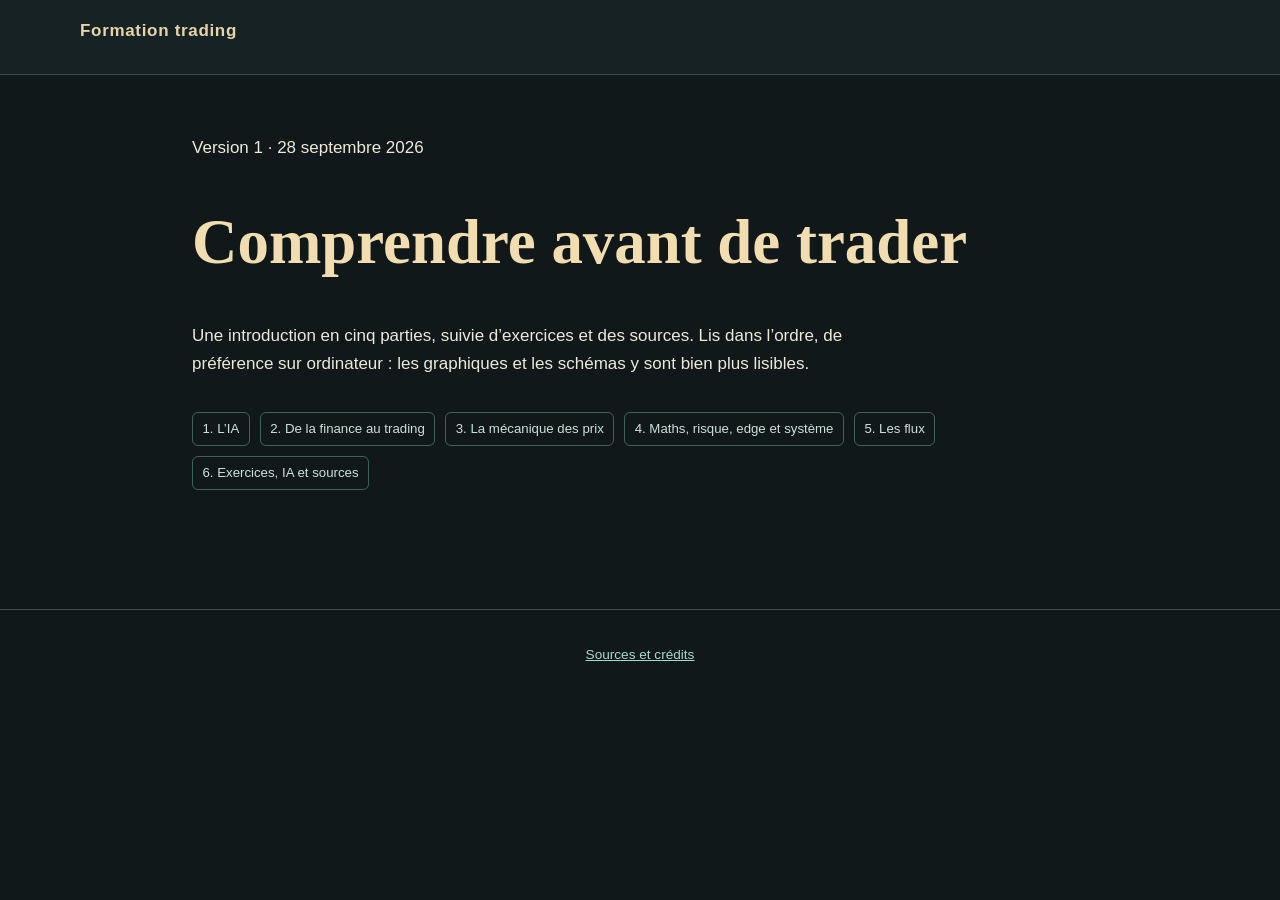
==== index.html @ 9b66ea4e "Formation trading gratuite, version 1 du 28/09/2026 Co-Authored-By: Claude Opus 5.5 (1M context) <no" ====
<!doctype html><html lang="fr"><head><meta charset="utf-8"><meta name="viewport" content="width=device-width, initial-scale=1"><title>Formation trading · Comprendre avant de trader</title><link rel="stylesheet" href="style.css"></head><body><header><span class="brand">Formation trading</span></header><main><p class="eyebrow">Version 1 · 28 septembre 2026</p><h1>Comprendre avant de trader</h1><p>Une introduction en cinq parties, suivie d’exercices et des sources. Lis dans l’ordre, de préférence sur ordinateur : les graphiques et les schémas y sont bien plus lisibles.</p><nav class="toc" aria-label="Sommaire"><a href="1.html" class="">1. L’IA</a><a href="2.html" class="">2. De la finance au trading</a><a href="3.html" class="">3. La mécanique des prix</a><a href="4.html" class="">4. Maths, risque, edge et système</a><a href="5.html" class="">5. Les flux</a><a href="6.html" >6. Exercices, IA et sources</a></nav></main><footer><a href="6.html#sources">Sources et crédits</a></footer></body></html>
---- style.css ----
:root{font-family:Inter,Segoe UI,Arial,sans-serif;color:#ede9dd;background:#111819;font-size:17px;line-height:1.65}*{box-sizing:border-box}body{margin:0}a{color:#a7d9c9}a:hover{color:#fff}header{background:#162223;border-bottom:1px solid #38504c;padding:1rem max(1rem,calc((100vw - 1120px)/2));position:relative}.brand{display:block;color:#e7d4aa;text-decoration:none;font-weight:700;letter-spacing:.04em;margin-bottom:.7rem}nav[aria-label=Sommaire]{display:flex;gap:.6rem;flex-wrap:wrap}nav[aria-label=Sommaire] a{font-size:.78rem;line-height:1.25;padding:.45rem .55rem;border:1px solid #41625b;border-radius:.35rem;text-decoration:none;color:#cae2d9}.active,nav a:hover{background:#29463f}main{max-width:940px;margin:auto;padding:2.5rem 1.3rem 5rem}h1,h2,h3{font-family:Georgia,serif;line-height:1.2;color:#f1ddaf}h1{font-size:clamp(2.2rem,5vw,3.7rem)}h2{font-size:1.8rem;margin-top:2.8rem;border-top:1px solid #40514b;padding-top:1.3rem}h3{font-size:1.3rem;margin-top:2rem}p,li{max-width:76ch}ul,ol{padding-left:1.5rem}blockquote{background:#23312e;border-left:4px solid #b7ad79;margin:1.4rem 0;padding:.5rem 1.2rem}blockquote p{margin:.5rem 0}mark{background:#665330;color:#fff0c8;padding:.05rem .2rem}table{display:block;overflow-x:auto;border-collapse:collapse;max-width:100%;font-size:.88rem}th,td{border:1px solid #50635d;padding:.45rem .65rem;min-width:120px}th{background:#23312e}code{font-family:Consolas,monospace}pre{overflow-x:auto;background:#202b2a;padding:1rem;border-radius:.4rem}pre code{white-space:pre-wrap}.draft{border-left:3px solid #cfad6c;padding:.6rem 1rem;background:#2b2922;color:#f3dfb5}.figure{border:1px solid #547469;background:#1b2a28;border-radius:1rem;padding:1rem;margin:2rem 0}.figure figcaption{font-family:Georgia,serif;font-size:1.35rem;color:#f1ddaf;font-weight:700}.figure ol{display:grid;grid-template-columns:repeat(4,minmax(0,1fr));gap:.65rem;list-style:none;padding:0}.figure li{background:#29413b;border-top:4px solid #c8af75;border-radius:.45rem;padding:.8rem;min-height:10rem}.figure li strong{display:block;color:#fff}.figure li p{font-size:.84rem;margin:.5rem 0}.step{display:block;color:#d6bf89;font-size:1.5rem;font-weight:800}.figure small{color:#b9cbc3}.pager{display:flex;justify-content:space-between;gap:1rem;border-top:1px solid #40514b;padding-top:1.5rem;margin-top:4rem}.toc{display:grid;grid-template-columns:repeat(2,minmax(0,1fr));gap:.7rem;margin:2rem 0}.toc a{border:1px solid #547469;padding:1rem;border-radius:.5rem;text-decoration:none}footer{border-top:1px solid #40514b;text-align:center;padding:2rem;color:#b6c5bd;font-size:.8rem}.skip{position:absolute;left:-10000px}.skip:focus{left:1rem;top:1rem;background:#fff;color:#111;padding:.5rem;z-index:10}@media(max-width:680px){main{padding:1.3rem 1rem 3rem}nav[aria-label=Sommaire]{overflow-x:auto;flex-wrap:nowrap;padding-bottom:.3rem}nav[aria-label=Sommaire] a{white-space:nowrap}.figure ol,.toc{grid-template-columns:1fr 1fr}.figure li{min-height:0}}@media(max-width:420px){.figure ol,.toc{grid-template-columns:1fr}}
.capture{margin:2rem 0}.capture img{display:block;max-width:100%;height:auto;border:1px solid #547469;border-radius:.4rem}.capture figcaption{font-size:.84rem;color:#b9cbc3;margin-top:.5rem}

/* Figures animées : couleurs de la charte existante, un geste par état. */
.scene{display:block;width:100%;height:auto;margin:.4rem 0 .8rem;font-family:inherit}
.scene text{fill:#ede9dd}.scene .doux{fill:#b9cbc3}.scene .or{fill:#e7d4aa}.scene .up{fill:#8fd1b4}.scene .dn{fill:#e39a86}
.scene .grille{stroke:#40514b;stroke-width:1}.scene .cadre{fill:#1f302d;stroke:#40514b}.scene .boite{fill:#29413b;stroke:#547469}
.scene .jeton{fill:#b9cbc3}.scene .barre,.scene .vol{fill:#6f8d85}.scene .bougie{fill:#a7d9c9}.scene .point{fill:#a7d9c9}
.scene .or-plein,.scene .tete{fill:#c8af75}.scene .prix{stroke:#ede9dd;stroke-width:2.5}.scene .vwap{stroke:#c8af75;stroke-width:3}
.scene .bande{stroke:#c8af75;stroke-width:1.5;stroke-dasharray:6 5}.scene .repere{stroke:#c8af75;stroke-width:1.5;stroke-dasharray:5 5}
.scene .fleche,.scene .fleche-up,.scene .retour{stroke:#c8af75;stroke-width:2}.scene .fleche-up{stroke:#8fd1b4}.scene .retour{stroke-dasharray:6 5}
.scene .up-l{stroke:#8fd1b4;stroke-width:3}.scene .or-l{stroke:#c8af75;stroke-width:3}.scene .dn-l{stroke:#e39a86;stroke-width:3}
.anim [class*=" k"],.anim [class^="k"],.anim [class*=" only"]{opacity:0;transition:opacity .5s ease,stroke-dashoffset 1.1s ease,transform .6s ease}
.anim .draw{stroke-dasharray:1;stroke-dashoffset:1}.anim .retour.draw{stroke-dasharray:none}
.anim .grow{transform:scaleX(0);transform-box:fill-box;transform-origin:left}
.anim .o2,.anim .o4{transition:opacity .35s ease}
.figure.anim li{transition:border-color .3s,background .3s}.figure.anim li.on{background:#335249;border-top-color:#f1ddaf}
.rejouer,.choix button{font:inherit;font-size:.82rem;color:#e7d4aa;background:none;border:1px solid #547469;border-radius:.35rem;padding:.35rem .7rem;cursor:pointer;margin:.2rem .4rem .2rem 0}
.rejouer:hover,.choix button:hover{background:#29463f}.choix{margin:.3rem 0}.verdict{margin:.4rem 0;color:#f3dfb5;min-height:1.4em}
@media(prefers-reduced-motion:reduce){.anim *{transition:none!important}}
.anim[data-state="1"] .k1,.anim[data-state="2"] .k1,.anim[data-state="3"] .k1,.anim[data-state="4"] .k1{opacity:1;stroke-dashoffset:0;transform:none}
.anim[data-state="1"] .o1,.anim[data-state="2"] .o1,.anim[data-state="3"] .o1,.anim[data-state="4"] .o1{opacity:0}
.anim[data-state="1"] .only1{opacity:1;stroke-dashoffset:0}
.anim[data-state="2"] .k2,.anim[data-state="3"] .k2,.anim[data-state="4"] .k2{opacity:1;stroke-dashoffset:0;transform:none}
.anim[data-state="2"] .o2,.anim[data-state="3"] .o2,.anim[data-state="4"] .o2{opacity:0}
.anim[data-state="2"] .only2{opacity:1;stroke-dashoffset:0}
.anim[data-state="3"] .k3,.anim[data-state="4"] .k3{opacity:1;stroke-dashoffset:0;transform:none}
.anim[data-state="3"] .o3,.anim[data-state="4"] .o3{opacity:0}
.anim[data-state="3"] .only3{opacity:1;stroke-dashoffset:0}
.anim[data-state="4"] .k4{opacity:1;stroke-dashoffset:0;transform:none}
.anim[data-state="4"] .o4{opacity:0}
.anim[data-state="4"] .only4{opacity:1;stroke-dashoffset:0}
@media(max-width:680px){.scene-wrap{overflow-x:auto}.scene{min-width:560px}}
@media(max-width:420px){.figure.anim ol{grid-template-columns:1fr 1fr}.figure.anim li{padding:.6rem}.figure.anim li p{font-size:.78rem}}
.choix .question{margin:.2rem 0 .4rem;color:#e7d4aa;font-weight:700}
.zoom{cursor:zoom-in}.fige{overflow:hidden}
.visionneuse{position:fixed;inset:0;z-index:20;background:rgba(8,12,12,.93);display:flex;align-items:center;justify-content:center;padding:3.5rem 1rem 1rem;cursor:zoom-out}
.visionneuse[hidden]{display:none}.visionneuse img{max-width:100%;max-height:100%;border-radius:.4rem}
.fermer{position:absolute;top:.8rem;right:.8rem;font:inherit;font-size:.95rem;color:#111;background:#e7d4aa;border:0;border-radius:.35rem;padding:.45rem .8rem;cursor:pointer}
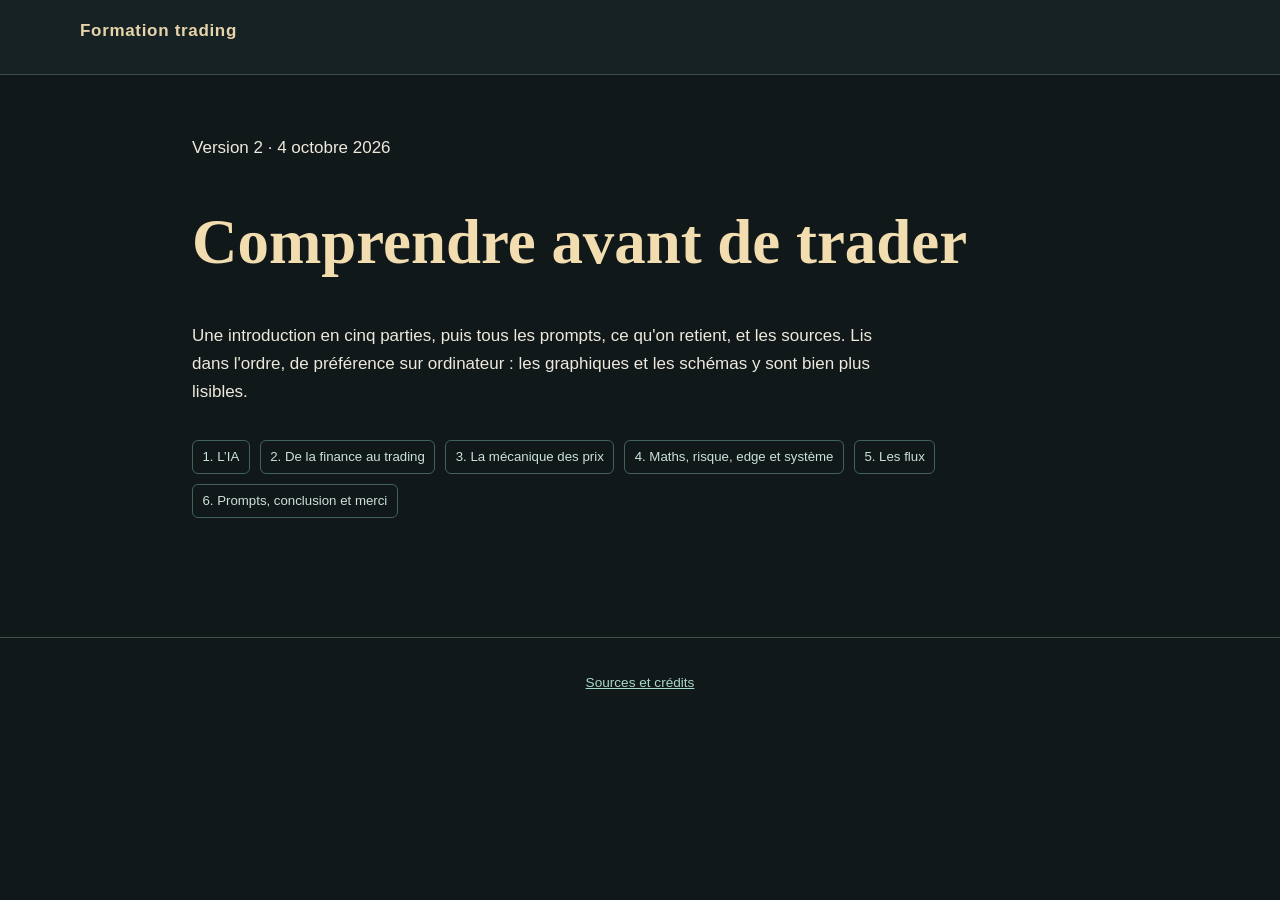
==== commit 7ba9db32: "Version 2 du 04/10/2026 : relecture complète intégrée, 8 nouvelles animations, images libres, prompt" ====
--- a/index.html
+++ b/index.html
@@ -1 +1 @@
-<!doctype html><html lang="fr"><head><meta charset="utf-8"><meta name="viewport" content="width=device-width, initial-scale=1"><title>Formation trading · Comprendre avant de trader</title><link rel="stylesheet" href="style.css"></head><body><header><span class="brand">Formation trading</span></header><main><p class="eyebrow">Version 1 · 28 septembre 2026</p><h1>Comprendre avant de trader</h1><p>Une introduction en cinq parties, suivie d’exercices et des sources. Lis dans l’ordre, de préférence sur ordinateur : les graphiques et les schémas y sont bien plus lisibles.</p><nav class="toc" aria-label="Sommaire"><a href="1.html" class="">1. L’IA</a><a href="2.html" class="">2. De la finance au trading</a><a href="3.html" class="">3. La mécanique des prix</a><a href="4.html" class="">4. Maths, risque, edge et système</a><a href="5.html" class="">5. Les flux</a><a href="6.html" >6. Exercices, IA et sources</a></nav></main><footer><a href="6.html#sources">Sources et crédits</a></footer></body></html>+<!doctype html><html lang="fr"><head><meta charset="utf-8"><meta name="viewport" content="width=device-width, initial-scale=1"><title>Formation trading · Comprendre avant de trader</title><link rel="stylesheet" href="style.css"></head><body><header><span class="brand">Formation trading</span></header><main><p class="eyebrow">Version 2 · 4 octobre 2026</p><h1>Comprendre avant de trader</h1><p>Une introduction en cinq parties, puis tous les prompts, ce qu'on retient, et les sources. Lis dans l'ordre, de préférence sur ordinateur : les graphiques et les schémas y sont bien plus lisibles.</p><nav class="toc" aria-label="Sommaire"><a href="1.html" class="">1. L’IA</a><a href="2.html" class="">2. De la finance au trading</a><a href="3.html" class="">3. La mécanique des prix</a><a href="4.html" class="">4. Maths, risque, edge et système</a><a href="5.html" class="">5. Les flux</a><a href="6.html" >6. Prompts, conclusion et merci</a></nav></main><footer><a href="6.html#sources">Sources et crédits</a></footer></body></html>
--- a/style.css
+++ b/style.css
@@ -7,10 +7,11 @@
 .scene .grille{stroke:#40514b;stroke-width:1}.scene .cadre{fill:#1f302d;stroke:#40514b}.scene .boite{fill:#29413b;stroke:#547469}
 .scene .jeton{fill:#b9cbc3}.scene .barre,.scene .vol{fill:#6f8d85}.scene .bougie{fill:#a7d9c9}.scene .point{fill:#a7d9c9}
 .scene .or-plein,.scene .tete{fill:#c8af75}.scene .prix{stroke:#ede9dd;stroke-width:2.5}.scene .vwap{stroke:#c8af75;stroke-width:3}
+#figure-18 .scene text.k4{fill:#1f302d}
 .scene .bande{stroke:#c8af75;stroke-width:1.5;stroke-dasharray:6 5}.scene .repere{stroke:#c8af75;stroke-width:1.5;stroke-dasharray:5 5}
 .scene .fleche,.scene .fleche-up,.scene .retour{stroke:#c8af75;stroke-width:2}.scene .fleche-up{stroke:#8fd1b4}.scene .retour{stroke-dasharray:6 5}
 .scene .up-l{stroke:#8fd1b4;stroke-width:3}.scene .or-l{stroke:#c8af75;stroke-width:3}.scene .dn-l{stroke:#e39a86;stroke-width:3}
-.anim [class*=" k"],.anim [class^="k"],.anim [class*=" only"]{opacity:0;transition:opacity .5s ease,stroke-dashoffset 1.1s ease,transform .6s ease}
+.anim [class*=" k"],.anim [class^="k"],.anim [class*=" only"],.anim [class^="only"]{opacity:0;transition:opacity .5s ease,stroke-dashoffset 1.1s ease,transform .6s ease}
 .anim .draw{stroke-dasharray:1;stroke-dashoffset:1}.anim .retour.draw{stroke-dasharray:none}
 .anim .grow{transform:scaleX(0);transform-box:fill-box;transform-origin:left}
 .anim .o2,.anim .o4{transition:opacity .35s ease}
@@ -37,3 +38,16 @@
 .visionneuse{position:fixed;inset:0;z-index:20;background:rgba(8,12,12,.93);display:flex;align-items:center;justify-content:center;padding:3.5rem 1rem 1rem;cursor:zoom-out}
 .visionneuse[hidden]{display:none}.visionneuse img{max-width:100%;max-height:100%;border-radius:.4rem}
 .fermer{position:absolute;top:.8rem;right:.8rem;font:inherit;font-size:.95rem;color:#111;background:#e7d4aa;border:0;border-radius:.35rem;padding:.45rem .8rem;cursor:pointer}
+
+.callout{background:#202e2b;border-left:3px solid #547469;border-radius:.35rem;margin:1.4rem 0;padding:.6rem 1.2rem}.callout p{margin:.5rem 0}.callout-important{border-left:5px solid #e7d4aa;background:#29413b}.callout-important>p:first-child{color:#f1ddaf;font-size:1.1rem}.callout-warning{border-left-color:#e39a86}.callout-tip{border-left-color:#8fd1b4}
+.copy-code{display:block;margin:.7rem 0 0 auto;font:inherit;font-size:.78rem;color:#b9cbc3;background:none;border:1px solid #547469;border-radius:.3rem;padding:.25rem .65rem;cursor:pointer}.copy-code:hover{background:#29463f;color:#fff}
+
+/* Captures empilées : la même échelle pour l'image et ses cadres. */
+.capture-stack{position:relative;aspect-ratio:2714/1443;margin:.8rem 0;background:#111819;border-radius:.4rem;overflow:hidden}
+.capture-stack a{display:block;position:absolute;inset:0}
+.capture-stack img{position:absolute;inset:0;width:100%;height:100%;object-fit:contain;pointer-events:none}
+.highlight{position:absolute;border:2px solid #c8af75;border-radius:.3rem;box-shadow:0 0 0 1px #111819;pointer-events:none}
+.game-stats{display:flex;flex-wrap:wrap;gap:.4rem 1.2rem;font-size:.9rem}.game-stats strong{color:#e7d4aa}.demo-label{font-size:.8rem;color:#b9cbc3}
+.choix button[aria-pressed="true"]{background:#335249;border-color:#f1ddaf}
+
+#figure-14>small:last-child,#figure-15>small:last-child{display:none}
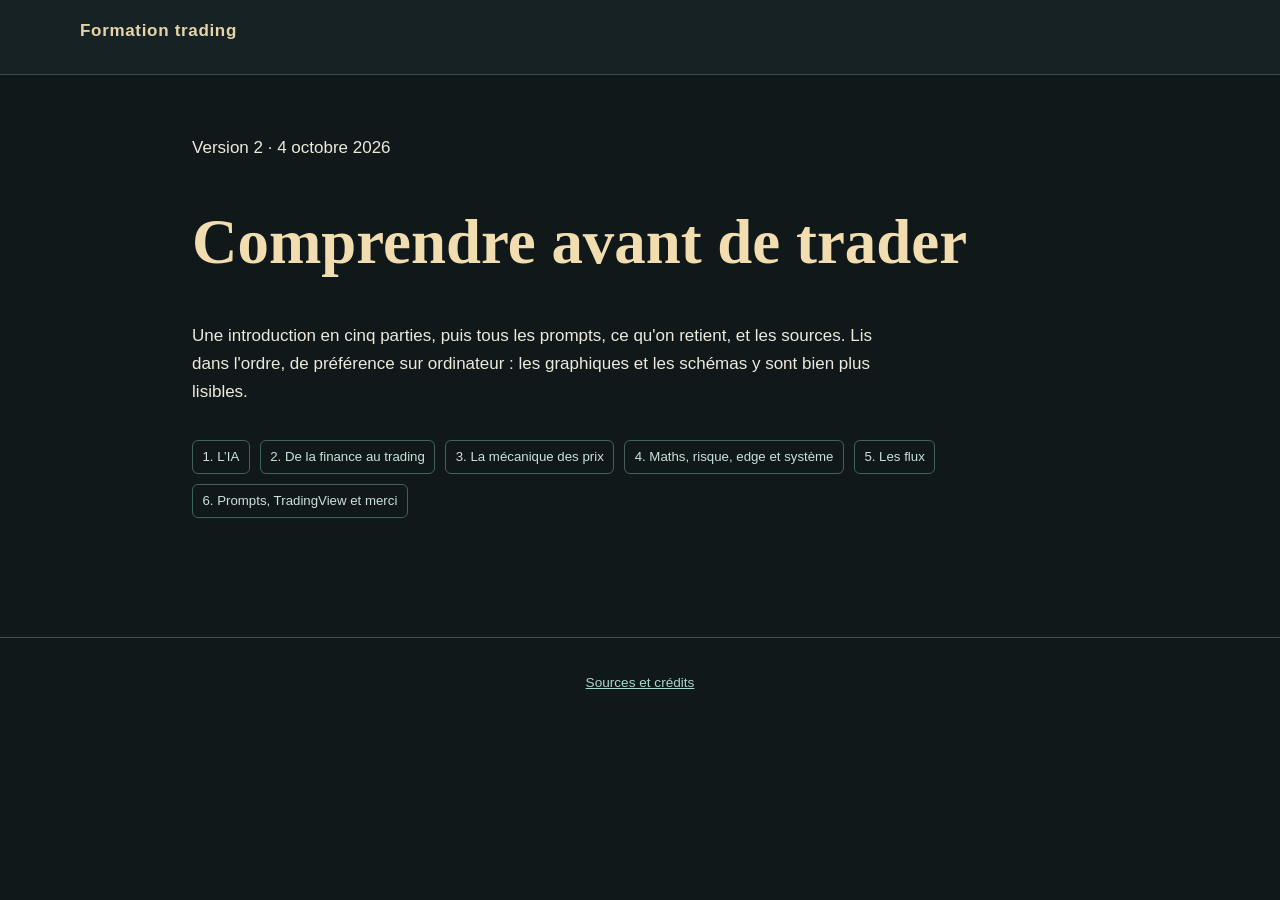
==== commit 75ced1f0: "Version 2.2 du 04/10/2026 : figure 18 élargie et en relief, prise en main de TradingView et indicate" ====
--- a/index.html
+++ b/index.html
@@ -1 +1 @@
-<!doctype html><html lang="fr"><head><meta charset="utf-8"><meta name="viewport" content="width=device-width, initial-scale=1"><title>Formation trading · Comprendre avant de trader</title><link rel="stylesheet" href="style.css"></head><body><header><span class="brand">Formation trading</span></header><main><p class="eyebrow">Version 2 · 4 octobre 2026</p><h1>Comprendre avant de trader</h1><p>Une introduction en cinq parties, puis tous les prompts, ce qu'on retient, et les sources. Lis dans l'ordre, de préférence sur ordinateur : les graphiques et les schémas y sont bien plus lisibles.</p><nav class="toc" aria-label="Sommaire"><a href="1.html" class="">1. L’IA</a><a href="2.html" class="">2. De la finance au trading</a><a href="3.html" class="">3. La mécanique des prix</a><a href="4.html" class="">4. Maths, risque, edge et système</a><a href="5.html" class="">5. Les flux</a><a href="6.html" >6. Prompts, conclusion et merci</a></nav></main><footer><a href="6.html#sources">Sources et crédits</a></footer></body></html>+<!doctype html><html lang="fr"><head><meta charset="utf-8"><meta name="viewport" content="width=device-width, initial-scale=1"><title>Formation trading · Comprendre avant de trader</title><link rel="stylesheet" href="style.css"></head><body><header><span class="brand">Formation trading</span></header><main><p class="eyebrow">Version 2 · 4 octobre 2026</p><h1>Comprendre avant de trader</h1><p>Une introduction en cinq parties, puis tous les prompts, ce qu'on retient, et les sources. Lis dans l'ordre, de préférence sur ordinateur : les graphiques et les schémas y sont bien plus lisibles.</p><nav class="toc" aria-label="Sommaire"><a href="1.html" class="">1. L’IA</a><a href="2.html" class="">2. De la finance au trading</a><a href="3.html" class="">3. La mécanique des prix</a><a href="4.html" class="">4. Maths, risque, edge et système</a><a href="5.html" class="">5. Les flux</a><a href="6.html" >6. Prompts, TradingView et merci</a></nav></main><footer><a href="6.html#sources">Sources et crédits</a></footer></body></html>
--- a/style.css
+++ b/style.css
@@ -1,5 +1,5 @@
 :root{font-family:Inter,Segoe UI,Arial,sans-serif;color:#ede9dd;background:#111819;font-size:17px;line-height:1.65}*{box-sizing:border-box}body{margin:0}a{color:#a7d9c9}a:hover{color:#fff}header{background:#162223;border-bottom:1px solid #38504c;padding:1rem max(1rem,calc((100vw - 1120px)/2));position:relative}.brand{display:block;color:#e7d4aa;text-decoration:none;font-weight:700;letter-spacing:.04em;margin-bottom:.7rem}nav[aria-label=Sommaire]{display:flex;gap:.6rem;flex-wrap:wrap}nav[aria-label=Sommaire] a{font-size:.78rem;line-height:1.25;padding:.45rem .55rem;border:1px solid #41625b;border-radius:.35rem;text-decoration:none;color:#cae2d9}.active,nav a:hover{background:#29463f}main{max-width:940px;margin:auto;padding:2.5rem 1.3rem 5rem}h1,h2,h3{font-family:Georgia,serif;line-height:1.2;color:#f1ddaf}h1{font-size:clamp(2.2rem,5vw,3.7rem)}h2{font-size:1.8rem;margin-top:2.8rem;border-top:1px solid #40514b;padding-top:1.3rem}h3{font-size:1.3rem;margin-top:2rem}p,li{max-width:76ch}ul,ol{padding-left:1.5rem}blockquote{background:#23312e;border-left:4px solid #b7ad79;margin:1.4rem 0;padding:.5rem 1.2rem}blockquote p{margin:.5rem 0}mark{background:#665330;color:#fff0c8;padding:.05rem .2rem}table{display:block;overflow-x:auto;border-collapse:collapse;max-width:100%;font-size:.88rem}th,td{border:1px solid #50635d;padding:.45rem .65rem;min-width:120px}th{background:#23312e}code{font-family:Consolas,monospace}pre{overflow-x:auto;background:#202b2a;padding:1rem;border-radius:.4rem}pre code{white-space:pre-wrap}.draft{border-left:3px solid #cfad6c;padding:.6rem 1rem;background:#2b2922;color:#f3dfb5}.figure{border:1px solid #547469;background:#1b2a28;border-radius:1rem;padding:1rem;margin:2rem 0}.figure figcaption{font-family:Georgia,serif;font-size:1.35rem;color:#f1ddaf;font-weight:700}.figure ol{display:grid;grid-template-columns:repeat(4,minmax(0,1fr));gap:.65rem;list-style:none;padding:0}.figure li{background:#29413b;border-top:4px solid #c8af75;border-radius:.45rem;padding:.8rem;min-height:10rem}.figure li strong{display:block;color:#fff}.figure li p{font-size:.84rem;margin:.5rem 0}.step{display:block;color:#d6bf89;font-size:1.5rem;font-weight:800}.figure small{color:#b9cbc3}.pager{display:flex;justify-content:space-between;gap:1rem;border-top:1px solid #40514b;padding-top:1.5rem;margin-top:4rem}.toc{display:grid;grid-template-columns:repeat(2,minmax(0,1fr));gap:.7rem;margin:2rem 0}.toc a{border:1px solid #547469;padding:1rem;border-radius:.5rem;text-decoration:none}footer{border-top:1px solid #40514b;text-align:center;padding:2rem;color:#b6c5bd;font-size:.8rem}.skip{position:absolute;left:-10000px}.skip:focus{left:1rem;top:1rem;background:#fff;color:#111;padding:.5rem;z-index:10}@media(max-width:680px){main{padding:1.3rem 1rem 3rem}nav[aria-label=Sommaire]{overflow-x:auto;flex-wrap:nowrap;padding-bottom:.3rem}nav[aria-label=Sommaire] a{white-space:nowrap}.figure ol,.toc{grid-template-columns:1fr 1fr}.figure li{min-height:0}}@media(max-width:420px){.figure ol,.toc{grid-template-columns:1fr}}
-.capture{margin:2rem 0}.capture img{display:block;max-width:100%;height:auto;border:1px solid #547469;border-radius:.4rem}.capture figcaption{font-size:.84rem;color:#b9cbc3;margin-top:.5rem}
+.capture,.figure{max-width:calc(76ch + 6rem)}.capture{margin:2rem 0}.capture img{display:block;max-width:100%;height:auto;border:1px solid #547469;border-radius:.4rem}.capture figcaption{font-size:.84rem;color:#b9cbc3;margin-top:.5rem}
 
 /* Figures animées : couleurs de la charte existante, un geste par état. */
 .scene{display:block;width:100%;height:auto;margin:.4rem 0 .8rem;font-family:inherit}
@@ -7,7 +7,7 @@
 .scene .grille{stroke:#40514b;stroke-width:1}.scene .cadre{fill:#1f302d;stroke:#40514b}.scene .boite{fill:#29413b;stroke:#547469}
 .scene .jeton{fill:#b9cbc3}.scene .barre,.scene .vol{fill:#6f8d85}.scene .bougie{fill:#a7d9c9}.scene .point{fill:#a7d9c9}
 .scene .or-plein,.scene .tete{fill:#c8af75}.scene .prix{stroke:#ede9dd;stroke-width:2.5}.scene .vwap{stroke:#c8af75;stroke-width:3}
-#figure-18 .scene text.k4{fill:#1f302d}
+.scene .sombre{fill:#1f302d}
 .scene .bande{stroke:#c8af75;stroke-width:1.5;stroke-dasharray:6 5}.scene .repere{stroke:#c8af75;stroke-width:1.5;stroke-dasharray:5 5}
 .scene .fleche,.scene .fleche-up,.scene .retour{stroke:#c8af75;stroke-width:2}.scene .fleche-up{stroke:#8fd1b4}.scene .retour{stroke-dasharray:6 5}
 .scene .up-l{stroke:#8fd1b4;stroke-width:3}.scene .or-l{stroke:#c8af75;stroke-width:3}.scene .dn-l{stroke:#e39a86;stroke-width:3}
@@ -51,3 +51,8 @@
 .choix button[aria-pressed="true"]{background:#335249;border-color:#f1ddaf}
 
 #figure-14>small:last-child,#figure-15>small:last-child{display:none}
+
+/* Figure 18 : plus large que la colonne, en relief. */
+.scene .dalle{fill:url(#dalle18);stroke:#5d8278}
+@media(min-width:1000px){#figure-18{max-width:none;width:min(1100px,calc(100vw - 3rem));margin-left:calc(50% - min(550px,calc(50vw - 1.5rem)))}}
+@media(max-width:680px){#figure-18 .scene{min-width:760px}}
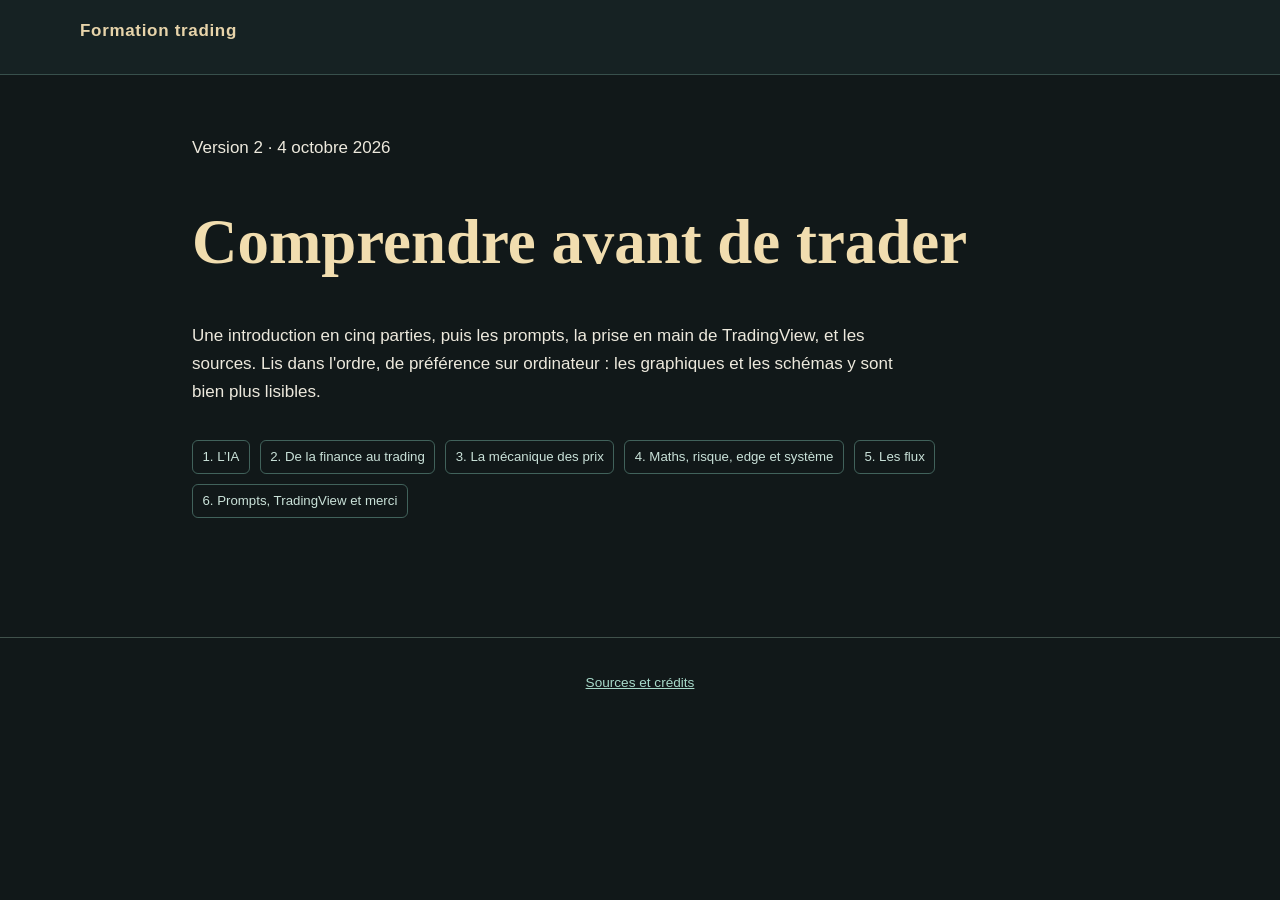
==== commit 4c6139dc: "Accueil : mention de TradingView Co-Authored-By: Claude Opus 5.5 <noreply@anthropic.com>" ====
--- a/index.html
+++ b/index.html
@@ -1 +1 @@
-<!doctype html><html lang="fr"><head><meta charset="utf-8"><meta name="viewport" content="width=device-width, initial-scale=1"><title>Formation trading · Comprendre avant de trader</title><link rel="stylesheet" href="style.css"></head><body><header><span class="brand">Formation trading</span></header><main><p class="eyebrow">Version 2 · 4 octobre 2026</p><h1>Comprendre avant de trader</h1><p>Une introduction en cinq parties, puis tous les prompts, ce qu'on retient, et les sources. Lis dans l'ordre, de préférence sur ordinateur : les graphiques et les schémas y sont bien plus lisibles.</p><nav class="toc" aria-label="Sommaire"><a href="1.html" class="">1. L’IA</a><a href="2.html" class="">2. De la finance au trading</a><a href="3.html" class="">3. La mécanique des prix</a><a href="4.html" class="">4. Maths, risque, edge et système</a><a href="5.html" class="">5. Les flux</a><a href="6.html" >6. Prompts, TradingView et merci</a></nav></main><footer><a href="6.html#sources">Sources et crédits</a></footer></body></html>+<!doctype html><html lang="fr"><head><meta charset="utf-8"><meta name="viewport" content="width=device-width, initial-scale=1"><title>Formation trading · Comprendre avant de trader</title><link rel="stylesheet" href="style.css"></head><body><header><span class="brand">Formation trading</span></header><main><p class="eyebrow">Version 2 · 4 octobre 2026</p><h1>Comprendre avant de trader</h1><p>Une introduction en cinq parties, puis les prompts, la prise en main de TradingView, et les sources. Lis dans l'ordre, de préférence sur ordinateur : les graphiques et les schémas y sont bien plus lisibles.</p><nav class="toc" aria-label="Sommaire"><a href="1.html" class="">1. L’IA</a><a href="2.html" class="">2. De la finance au trading</a><a href="3.html" class="">3. La mécanique des prix</a><a href="4.html" class="">4. Maths, risque, edge et système</a><a href="5.html" class="">5. Les flux</a><a href="6.html" >6. Prompts, TradingView et merci</a></nav></main><footer><a href="6.html#sources">Sources et crédits</a></footer></body></html>
